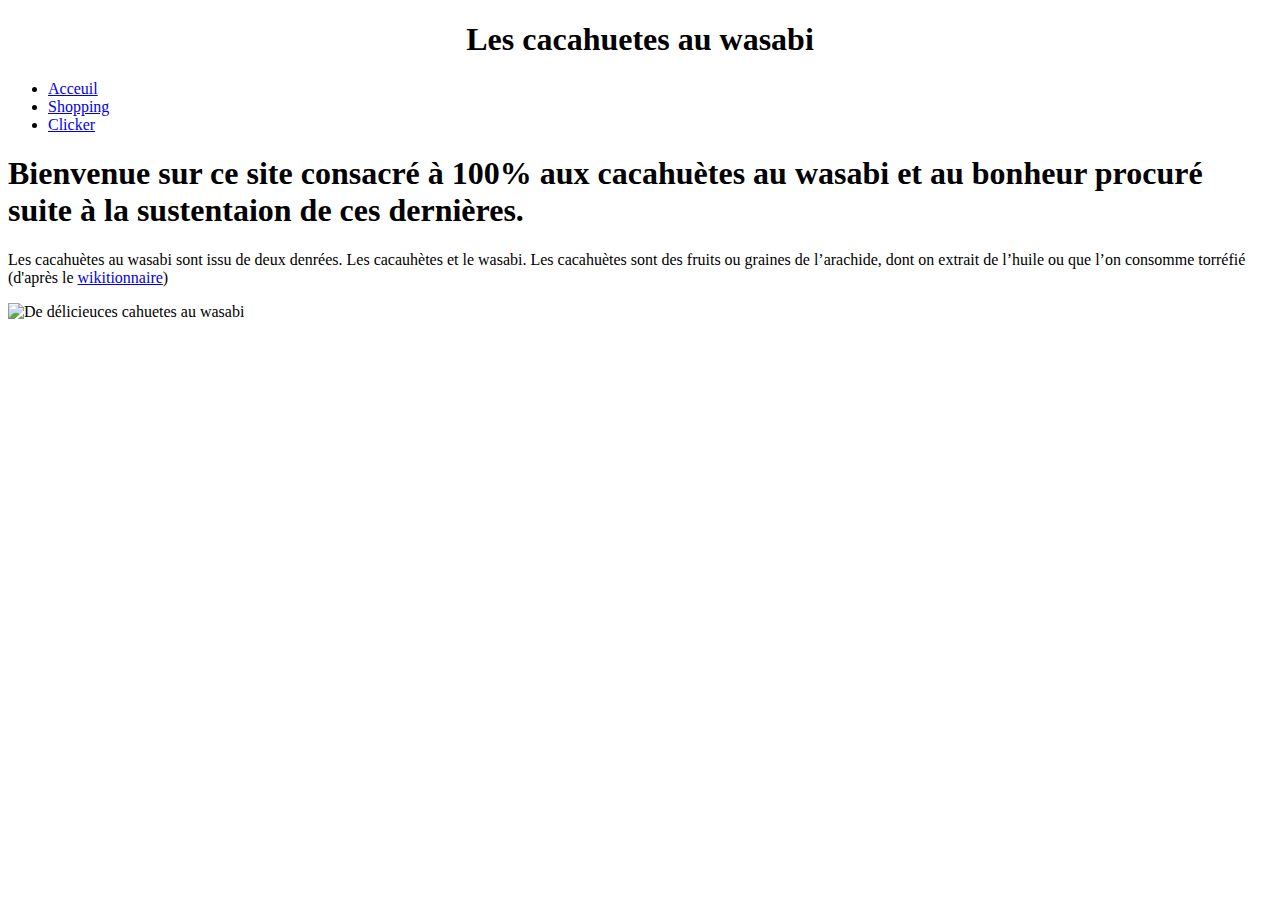
==== index.html @ 7666ffc3 "dernier modif" ====
<!DOCTYPE html>
<html lang="en">
<head>
    <meta charset="UTF-8">
    <meta http-equiv="X-UA-Compatible" content="IE=edge">
    <meta name="viewport" content="width=device-width, initial-scale=1.0">
    <title>cahuet au wasabi</title>
</head>
<body>
    <center><h1>Les cacahuetes au wasabi</h1></center>
    <nav class="menu">
        <ul>
            <li><a href="index.html">Acceuil</a></li>
            <li><a href="shopping.html">Shopping</a></li>
            <li><a href="clicker.html">Clicker</a></li>
        </ul>
    </nav>
    <h1>Bienvenue sur ce site consacré à 100% aux cacahuètes au wasabi et au bonheur procuré suite à la sustentaion de ces dernières.</h1>
    <p>Les cacahuètes au wasabi sont issu de deux denrées. Les cacauhètes et le wasabi. Les cacahuètes sont des fruits ou graines de l’arachide, dont on extrait
        de l’huile ou que l’on consomme torréfié (d'après le <a href="https://fr.wiktionary.org/wiki/cacahuète">wikitionnaire</a>)
    </p>
    <img class="fit-picture" src="img/wasabi1.jpg" alt="De délicieuces cahuetes au wasabi">
    <br>
</body>
</html>
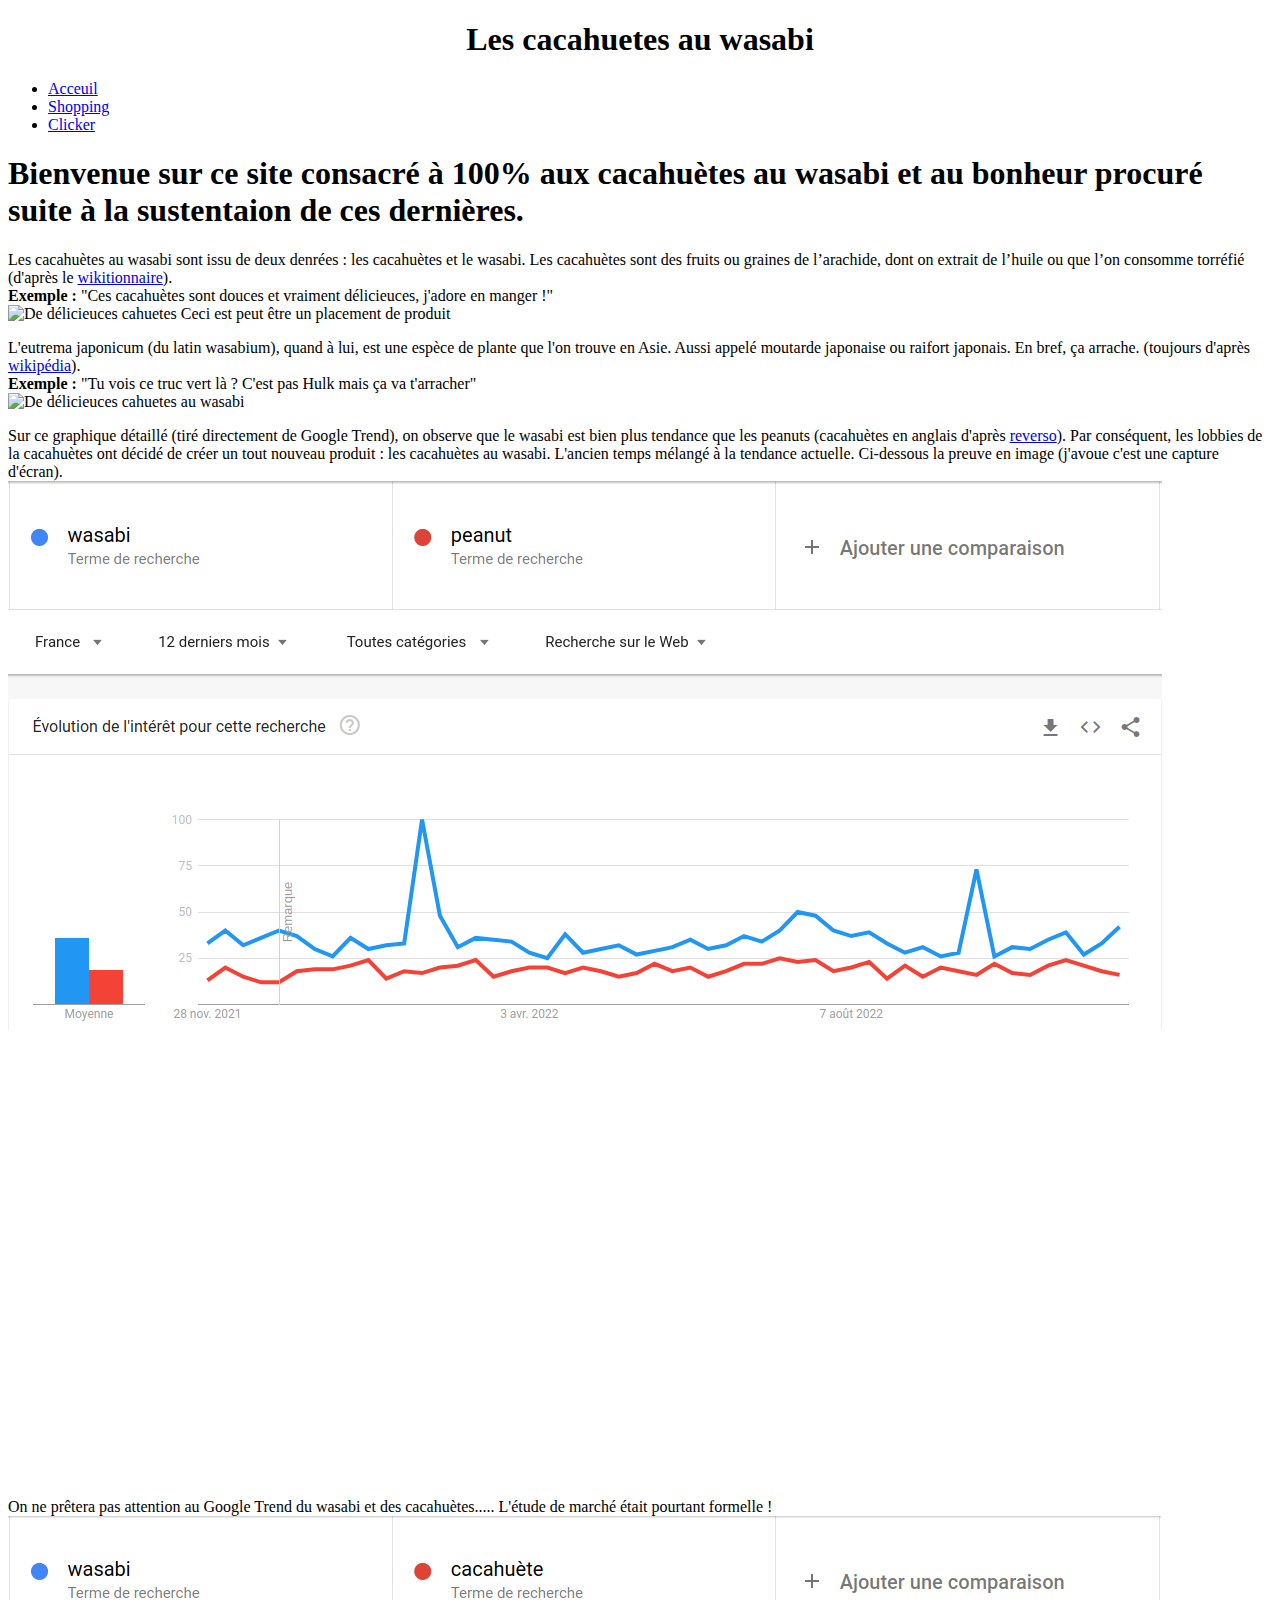
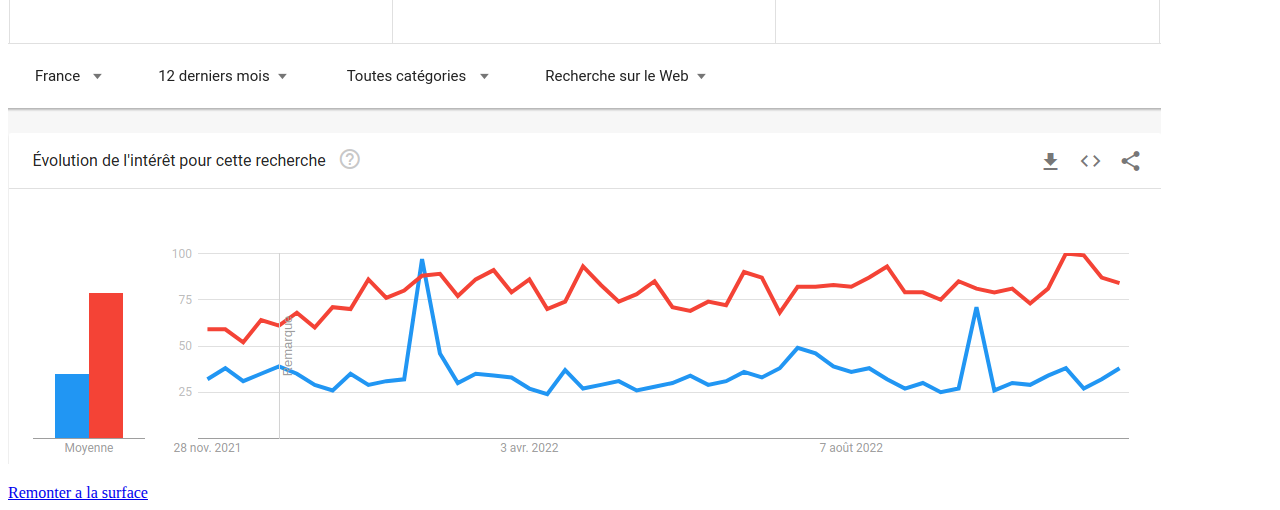
==== commit dcd64f84: "finalisation de l'html de la page index et ajout de 2 images" ====
--- a/index.html
+++ b/index.html
@@ -16,10 +16,31 @@
         </ul>
     </nav>
     <h1>Bienvenue sur ce site consacré à 100% aux cacahuètes au wasabi et au bonheur procuré suite à la sustentaion de ces dernières.</h1>
-    <p>Les cacahuètes au wasabi sont issu de deux denrées. Les cacauhètes et le wasabi. Les cacahuètes sont des fruits ou graines de l’arachide, dont on extrait
-        de l’huile ou que l’on consomme torréfié (d'après le <a href="https://fr.wiktionary.org/wiki/cacahuète">wikitionnaire</a>)
+    <p>Les cacahuètes au wasabi sont issu de deux denrées : les cacahuètes et le wasabi. Les cacahuètes sont des fruits ou graines de l’arachide, dont on extrait
+        de l’huile ou que l’on consomme torréfié (d'après le <a href="https://fr.wiktionary.org/wiki/cacahuète">wikitionnaire</a>).<br>
+        <b>Exemple :</b> "Ces cacahuètes sont douces et vraiment délicieuces, j'adore en manger !"<br>
+        <img class="fit-picture" src="img/peanut.jpg" alt="De délicieuces cahuetes">
+        Ceci est peut être un placement de produit
     </p>
-    <img class="fit-picture" src="img/wasabi1.jpg" alt="De délicieuces cahuetes au wasabi">
-    <br>
+    <p>
+        L'eutrema japonicum (du latin wasabium), quand à lui, est une espèce de plante que l'on trouve en Asie. Aussi appelé moutarde japonaise ou raifort japonais.
+        En bref, ça arrache.
+        (toujours d'après <a href="https://fr.wikipedia.org/wiki/Wasabi">wikipédia</a>).<br>
+        <b>Exemple :</b> "Tu vois ce truc vert là ? C'est pas Hulk mais ça va t'arracher"<br>
+        <img class="fit-picture" src="img/wasabi1.jpg" alt="De délicieuces cahuetes au wasabi">
+    </p>
+    <p>
+        Sur ce graphique détaillé (tiré directement de Google Trend), on observe que le wasabi est bien plus tendance que les peanuts
+        (cacahuètes en anglais d'après <a href="https://context.reverso.net/traduction/anglais-francais/peanut">reverso</a>). Par conséquent,
+        les lobbies de la cacahuètes ont décidé de créer un tout nouveau produit : les cacahuètes au wasabi. L'ancien temps mélangé à la tendance actuelle.
+        Ci-dessous la preuve en image (j'avoue c'est une capture d'écran).<br>
+        <img class="fit-picture" src="img/trend_wasabi_peanut.png" alt="Google Trend wasabi peanut">
+    </p>
+    <br><br><br><br><br><br><br><br><br><br><br><br><br><br><br><br><br><br><br><br><br><br><br><br>
+    <p>
+        On ne prêtera pas attention au Google Trend du wasabi et des cacahuètes..... L'étude de marché était pourtant formelle !
+        <img class="fit-picture" src="img/trend_wasabi_cacahuete.png" alt="Google Trend wasabi cacahuète">
+    </p>
+    <a href="#">Remonter a la surface</a> <!--Ancre pour revenir en haut de la page-->
 </body>
 </html>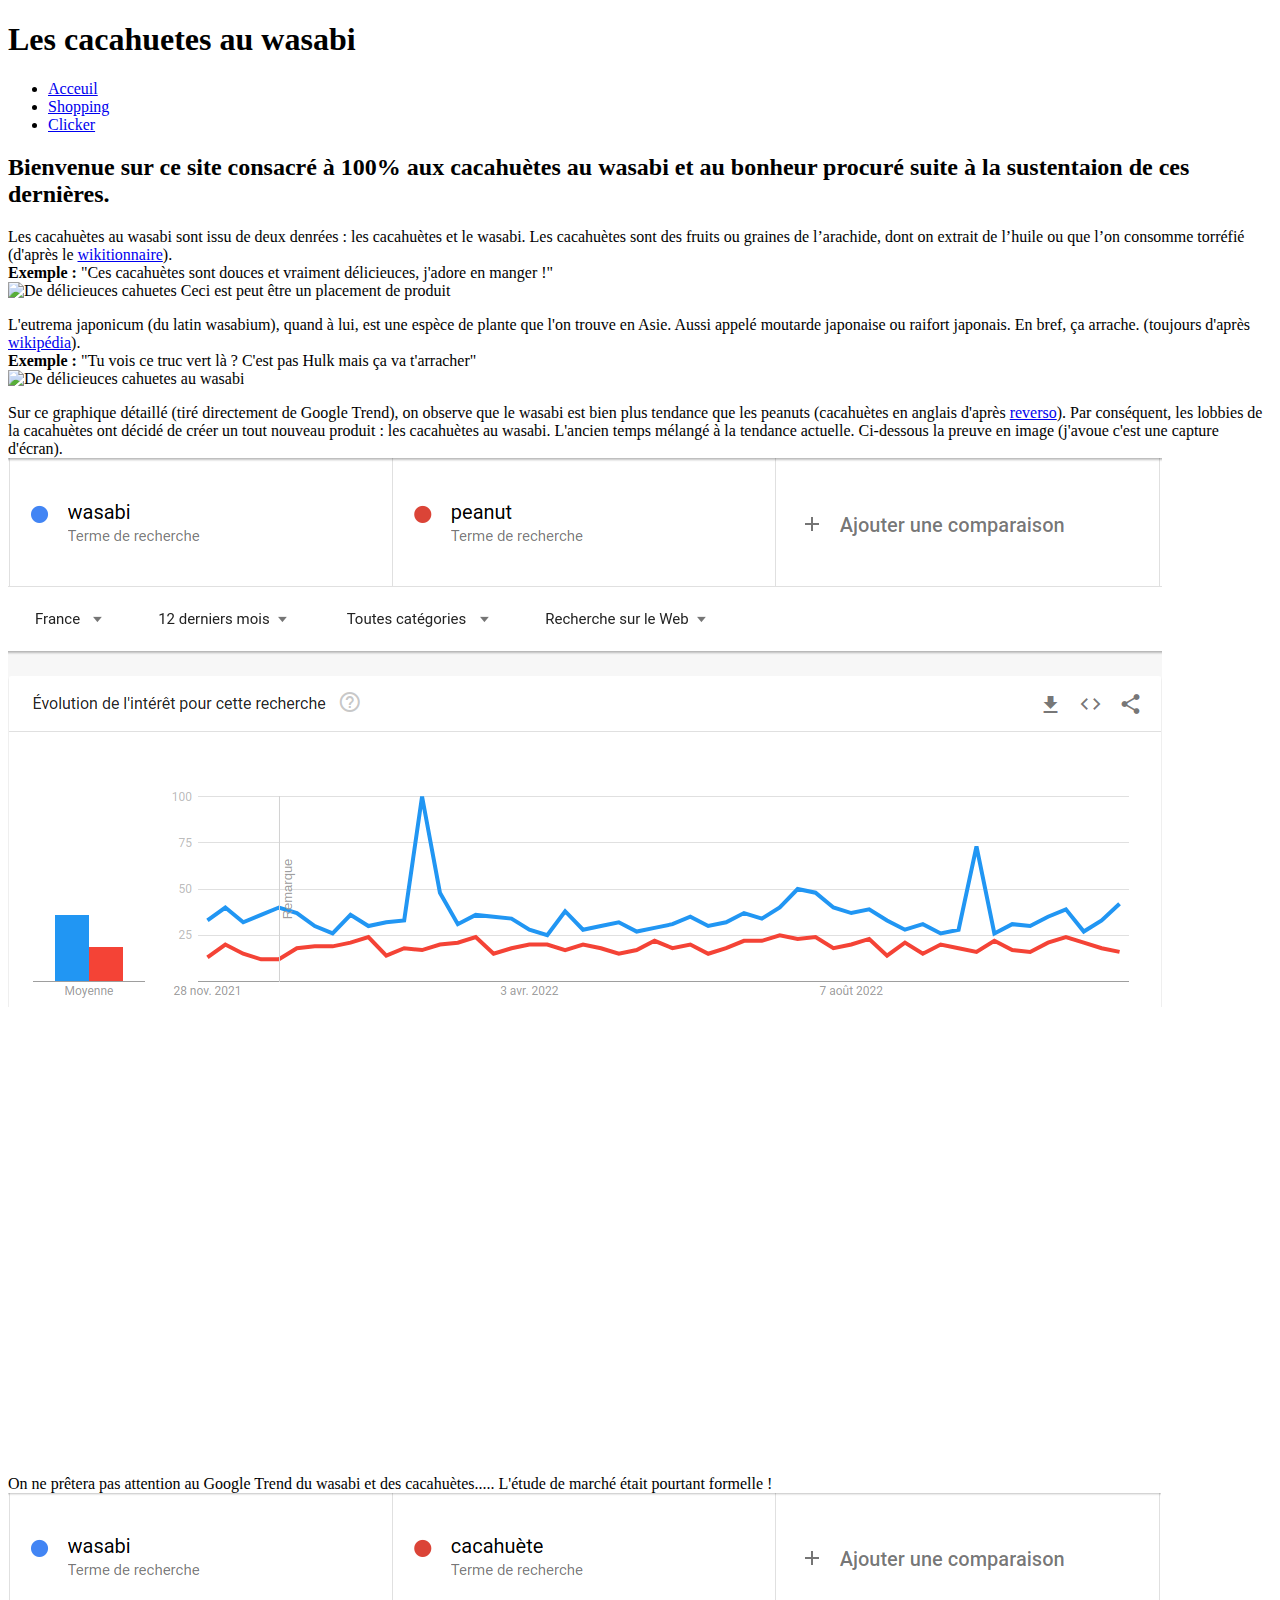
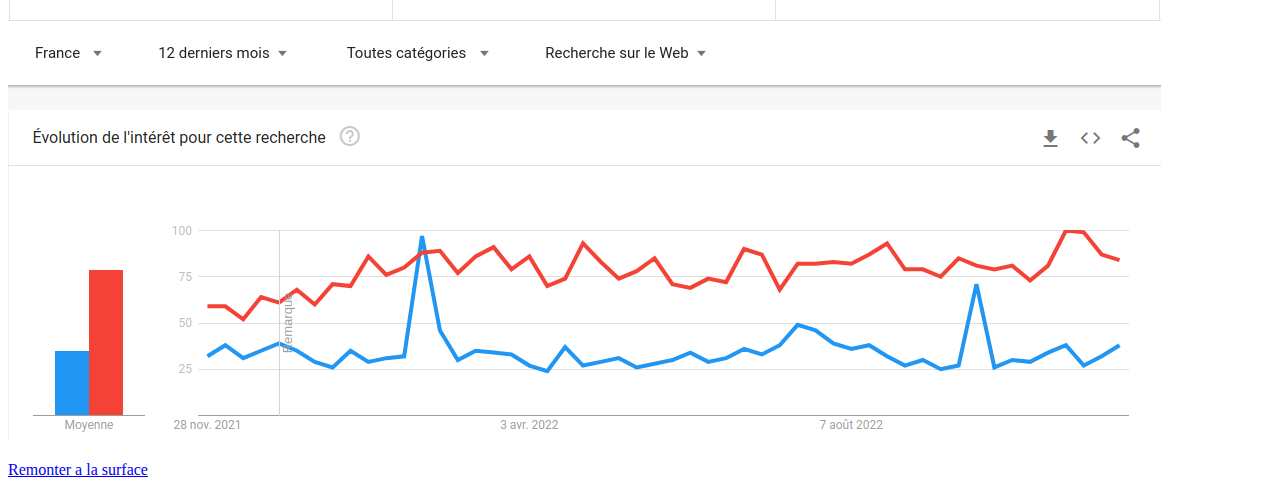
==== commit 92df7c9c: "css update 1.0" ====
--- a/index.html
+++ b/index.html
@@ -5,42 +5,45 @@
     <meta http-equiv="X-UA-Compatible" content="IE=edge">
     <meta name="viewport" content="width=device-width, initial-scale=1.0">
     <title>cahuet au wasabi</title>
+    <link rel="stylesheet" href="css/style.css">
 </head>
 <body>
-    <center><h1>Les cacahuetes au wasabi</h1></center>
-    <nav class="menu">
+    <h1>Les cacahuetes au wasabi</h1>
+    <nav>
         <ul>
             <li><a href="index.html">Acceuil</a></li>
             <li><a href="shopping.html">Shopping</a></li>
             <li><a href="clicker.html">Clicker</a></li>
         </ul>
     </nav>
-    <h1>Bienvenue sur ce site consacré à 100% aux cacahuètes au wasabi et au bonheur procuré suite à la sustentaion de ces dernières.</h1>
-    <p>Les cacahuètes au wasabi sont issu de deux denrées : les cacahuètes et le wasabi. Les cacahuètes sont des fruits ou graines de l’arachide, dont on extrait
-        de l’huile ou que l’on consomme torréfié (d'après le <a href="https://fr.wiktionary.org/wiki/cacahuète">wikitionnaire</a>).<br>
-        <b>Exemple :</b> "Ces cacahuètes sont douces et vraiment délicieuces, j'adore en manger !"<br>
-        <img class="fit-picture" src="img/peanut.jpg" alt="De délicieuces cahuetes">
-        Ceci est peut être un placement de produit
-    </p>
-    <p>
-        L'eutrema japonicum (du latin wasabium), quand à lui, est une espèce de plante que l'on trouve en Asie. Aussi appelé moutarde japonaise ou raifort japonais.
-        En bref, ça arrache.
-        (toujours d'après <a href="https://fr.wikipedia.org/wiki/Wasabi">wikipédia</a>).<br>
-        <b>Exemple :</b> "Tu vois ce truc vert là ? C'est pas Hulk mais ça va t'arracher"<br>
-        <img class="fit-picture" src="img/wasabi1.jpg" alt="De délicieuces cahuetes au wasabi">
-    </p>
-    <p>
-        Sur ce graphique détaillé (tiré directement de Google Trend), on observe que le wasabi est bien plus tendance que les peanuts
-        (cacahuètes en anglais d'après <a href="https://context.reverso.net/traduction/anglais-francais/peanut">reverso</a>). Par conséquent,
-        les lobbies de la cacahuètes ont décidé de créer un tout nouveau produit : les cacahuètes au wasabi. L'ancien temps mélangé à la tendance actuelle.
-        Ci-dessous la preuve en image (j'avoue c'est une capture d'écran).<br>
-        <img class="fit-picture" src="img/trend_wasabi_peanut.png" alt="Google Trend wasabi peanut">
-    </p>
-    <br><br><br><br><br><br><br><br><br><br><br><br><br><br><br><br><br><br><br><br><br><br><br><br>
-    <p>
-        On ne prêtera pas attention au Google Trend du wasabi et des cacahuètes..... L'étude de marché était pourtant formelle !
-        <img class="fit-picture" src="img/trend_wasabi_cacahuete.png" alt="Google Trend wasabi cacahuète">
-    </p>
+    <article class="content">
+        <h2>Bienvenue sur ce site consacré à 100% aux cacahuètes au wasabi et au bonheur procuré suite à la sustentaion de ces dernières.</h2>
+        <p>Les cacahuètes au wasabi sont issu de deux denrées : les cacahuètes et le wasabi. Les cacahuètes sont des fruits ou graines de l’arachide, dont on extrait
+            de l’huile ou que l’on consomme torréfié (d'après le <a href="https://fr.wiktionary.org/wiki/cacahuète">wikitionnaire</a>).<br>
+            <b>Exemple :</b> "Ces cacahuètes sont douces et vraiment délicieuces, j'adore en manger !"<br>
+            <img class="fit-picture" src="img/peanut.jpg" alt="De délicieuces cahuetes">
+            Ceci est peut être un placement de produit
+        </p>
+        <p>
+            L'eutrema japonicum (du latin wasabium), quand à lui, est une espèce de plante que l'on trouve en Asie. Aussi appelé moutarde japonaise ou raifort japonais.
+            En bref, ça arrache.
+            (toujours d'après <a href="https://fr.wikipedia.org/wiki/Wasabi">wikipédia</a>).<br>
+            <b>Exemple :</b> "Tu vois ce truc vert là ? C'est pas Hulk mais ça va t'arracher"<br>
+            <img class="fit-picture" src="img/wasabi1.jpg" alt="De délicieuces cahuetes au wasabi">
+        </p>
+        <p>
+            Sur ce graphique détaillé (tiré directement de Google Trend), on observe que le wasabi est bien plus tendance que les peanuts
+            (cacahuètes en anglais d'après <a href="https://context.reverso.net/traduction/anglais-francais/peanut">reverso</a>). Par conséquent,
+            les lobbies de la cacahuètes ont décidé de créer un tout nouveau produit : les cacahuètes au wasabi. L'ancien temps mélangé à la tendance actuelle.
+            Ci-dessous la preuve en image (j'avoue c'est une capture d'écran).<br>
+            <img class="fit-picture" src="img/trend_wasabi_peanut.png" alt="Google Trend wasabi peanut">
+        </p>
+        <br><br><br><br><br><br><br><br><br><br><br><br><br><br><br><br><br><br><br><br><br><br><br><br>
+        <p>
+            On ne prêtera pas attention au Google Trend du wasabi et des cacahuètes..... L'étude de marché était pourtant formelle !
+            <img class="fit-picture" src="img/trend_wasabi_cacahuete.png" alt="Google Trend wasabi cacahuète">
+        </p>
+    </article>
     <a href="#">Remonter a la surface</a> <!--Ancre pour revenir en haut de la page-->
 </body>
 </html>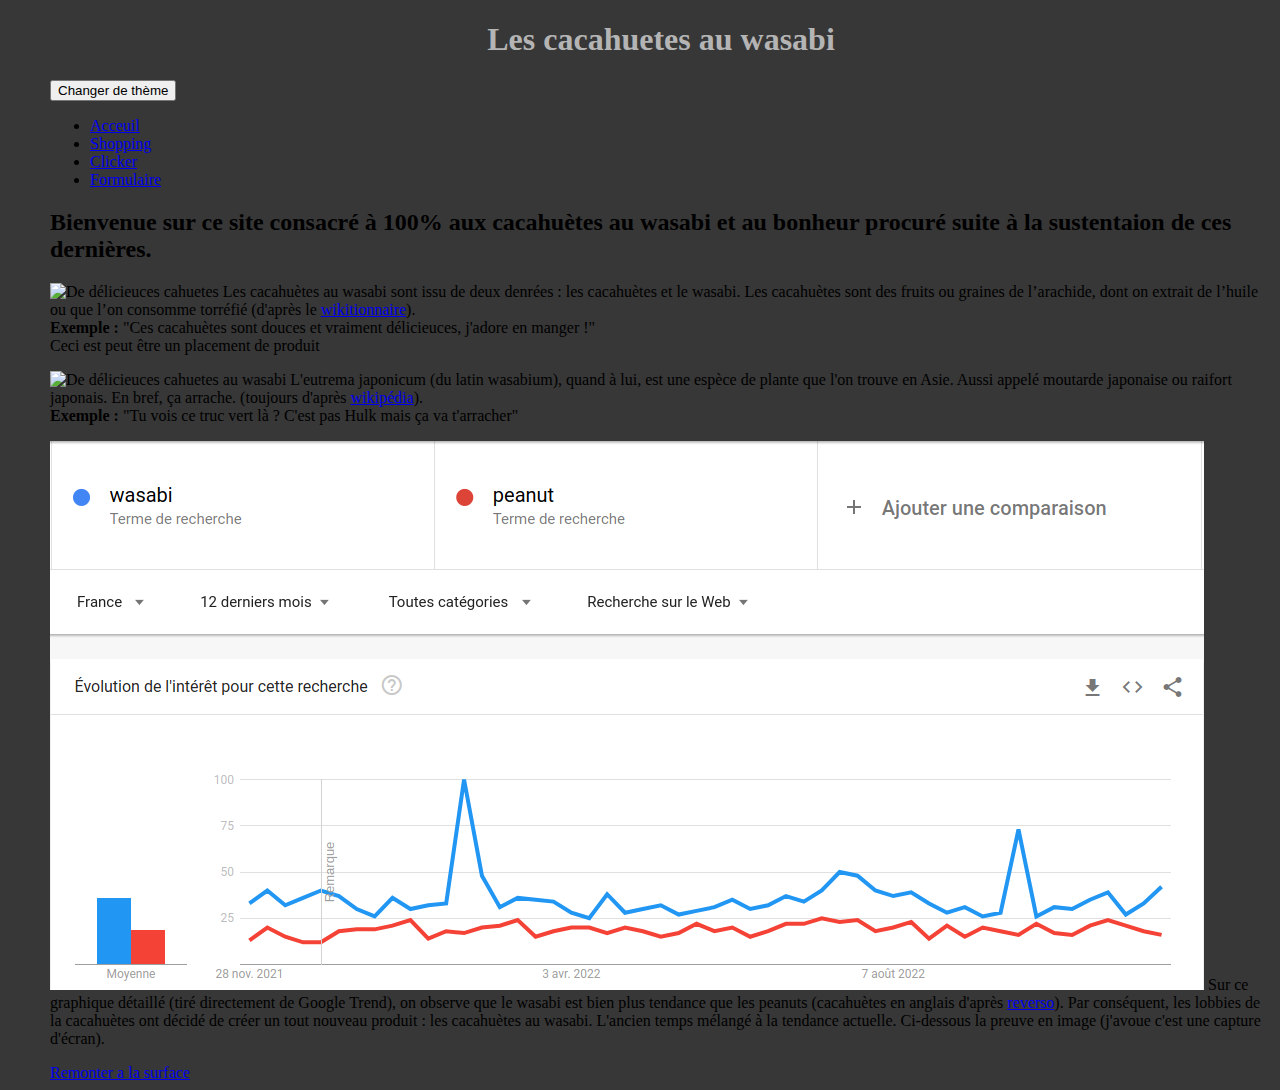
==== commit 563f211f: "Add files via upload" ====
--- a/index.html
+++ b/index.html
@@ -1,49 +1,64 @@
 <!DOCTYPE html>
-<html lang="en">
-<head>
+<html lang="fr">
+<head id="test">
     <meta charset="UTF-8">
     <meta http-equiv="X-UA-Compatible" content="IE=edge">
     <meta name="viewport" content="width=device-width, initial-scale=1.0">
     <title>cahuet au wasabi</title>
     <link rel="stylesheet" href="css/style.css">
+    <link rel="stylesheet" href="css/style_mobile.css">
+    <script src="js/change_style.js" defer></script>
 </head>
-<body>
+<body id="test">
     <h1>Les cacahuetes au wasabi</h1>
+    <!-- bouton pour changer le thème de la page -->
+    <button id="change_theme">Changer de thème</button>
+    <!-- menu de navigation -->
     <nav>
         <ul>
-            <li><a href="index.html">Acceuil</a></li>
-            <li><a href="shopping.html">Shopping</a></li>
-            <li><a href="clicker.html">Clicker</a></li>
+            <li><a class="tabs" href="index.html">Acceuil</a></li>
+            <li><a class="tabs" href="shopping.html">Shopping</a></li>
+            <li><a class="tabs" href="clicker.html">Clicker</a></li>
+            <li><a class="tabs" href="formulaire.html">Formulaire</a></li>
         </ul>
     </nav>
+    <!-- contenu de la page -->
     <article class="content">
-        <h2>Bienvenue sur ce site consacré à 100% aux cacahuètes au wasabi et au bonheur procuré suite à la sustentaion de ces dernières.</h2>
-        <p>Les cacahuètes au wasabi sont issu de deux denrées : les cacahuètes et le wasabi. Les cacahuètes sont des fruits ou graines de l’arachide, dont on extrait
-            de l’huile ou que l’on consomme torréfié (d'après le <a href="https://fr.wiktionary.org/wiki/cacahuète">wikitionnaire</a>).<br>
+        <h2>Bienvenue sur ce site consacré à 100% aux cacahuètes au wasabi et au bonheur procuré suite à la sustentaion
+            de ces dernières.</h2>
+
+        <p class="paragrapheRight">
+            <img class="pictureLeft" src="img/peanut.jpg" alt="De délicieuces cahuetes">
+            Les cacahuètes au wasabi sont issu de deux denrées : les cacahuètes et le wasabi. Les cacahuètes sont des
+            fruits ou graines de l’arachide, dont on extrait
+            de l’huile ou que l’on consomme torréfié (d'après le <a
+                href="https://fr.wiktionary.org/wiki/cacahuète">wikitionnaire</a>).<br>
             <b>Exemple :</b> "Ces cacahuètes sont douces et vraiment délicieuces, j'adore en manger !"<br>
-            <img class="fit-picture" src="img/peanut.jpg" alt="De délicieuces cahuetes">
             Ceci est peut être un placement de produit
         </p>
-        <p>
-            L'eutrema japonicum (du latin wasabium), quand à lui, est une espèce de plante que l'on trouve en Asie. Aussi appelé moutarde japonaise ou raifort japonais.
+        <p class="clear_float"></p>
+        <p class="paragrapheLeft" class="pend">
+            <img class="pictureRight" src="img/wasabi1.jpg" alt="De délicieuces cahuetes au wasabi">
+            L'eutrema japonicum (du latin wasabium), quand à lui, est une espèce de plante que l'on trouve en Asie.
+            Aussi appelé moutarde japonaise ou raifort japonais.
             En bref, ça arrache.
             (toujours d'après <a href="https://fr.wikipedia.org/wiki/Wasabi">wikipédia</a>).<br>
             <b>Exemple :</b> "Tu vois ce truc vert là ? C'est pas Hulk mais ça va t'arracher"<br>
-            <img class="fit-picture" src="img/wasabi1.jpg" alt="De délicieuces cahuetes au wasabi">
         </p>
-        <p>
-            Sur ce graphique détaillé (tiré directement de Google Trend), on observe que le wasabi est bien plus tendance que les peanuts
-            (cacahuètes en anglais d'après <a href="https://context.reverso.net/traduction/anglais-francais/peanut">reverso</a>). Par conséquent,
-            les lobbies de la cacahuètes ont décidé de créer un tout nouveau produit : les cacahuètes au wasabi. L'ancien temps mélangé à la tendance actuelle.
+        <p class="clear_float"></p>
+        <p class="paragrapheRight">
+            <img src="img/trend_wasabi_peanut.png" alt="Google Trend wasabi peanut">
+            Sur ce graphique détaillé (tiré directement de Google Trend), on observe que le wasabi est bien plus
+            tendance que les peanuts
+            (cacahuètes en anglais d'après <a
+                href="https://context.reverso.net/traduction/anglais-francais/peanut">reverso</a>). Par conséquent,
+            les lobbies de la cacahuètes ont décidé de créer un tout nouveau produit : les cacahuètes au wasabi.
+            L'ancien temps mélangé à la tendance actuelle.
             Ci-dessous la preuve en image (j'avoue c'est une capture d'écran).<br>
-            <img class="fit-picture" src="img/trend_wasabi_peanut.png" alt="Google Trend wasabi peanut">
-        </p>
-        <br><br><br><br><br><br><br><br><br><br><br><br><br><br><br><br><br><br><br><br><br><br><br><br>
-        <p>
-            On ne prêtera pas attention au Google Trend du wasabi et des cacahuètes..... L'étude de marché était pourtant formelle !
-            <img class="fit-picture" src="img/trend_wasabi_cacahuete.png" alt="Google Trend wasabi cacahuète">
         </p>
     </article>
-    <a href="#">Remonter a la surface</a> <!--Ancre pour revenir en haut de la page-->
+    <a href="#">Remonter a la surface</a>
+    <!--Ancre pour revenir en haut de la page-->
 </body>
+
 </html>--- a/css/style.css
+++ b/css/style.css
@@ -0,0 +1,21 @@
+body{
+    background-color: rgb(55, 55, 55);
+    font-family: Verdana;
+    margin-left: 50px;
+}
+
+h1{
+    text-align: center;
+    color: rgb(180, 180, 180);
+}
+
+.zoom-out img {
+	-webkit-transform: scale(1.25);
+	transform: scale(1.25);
+	-webkit-transition: .3s ease-in-out;
+	transition: .3s ease-in-out;
+}
+.zoom-out :hover img {
+	-webkit-transform: scale(1);
+	transform: scale(1);
+}